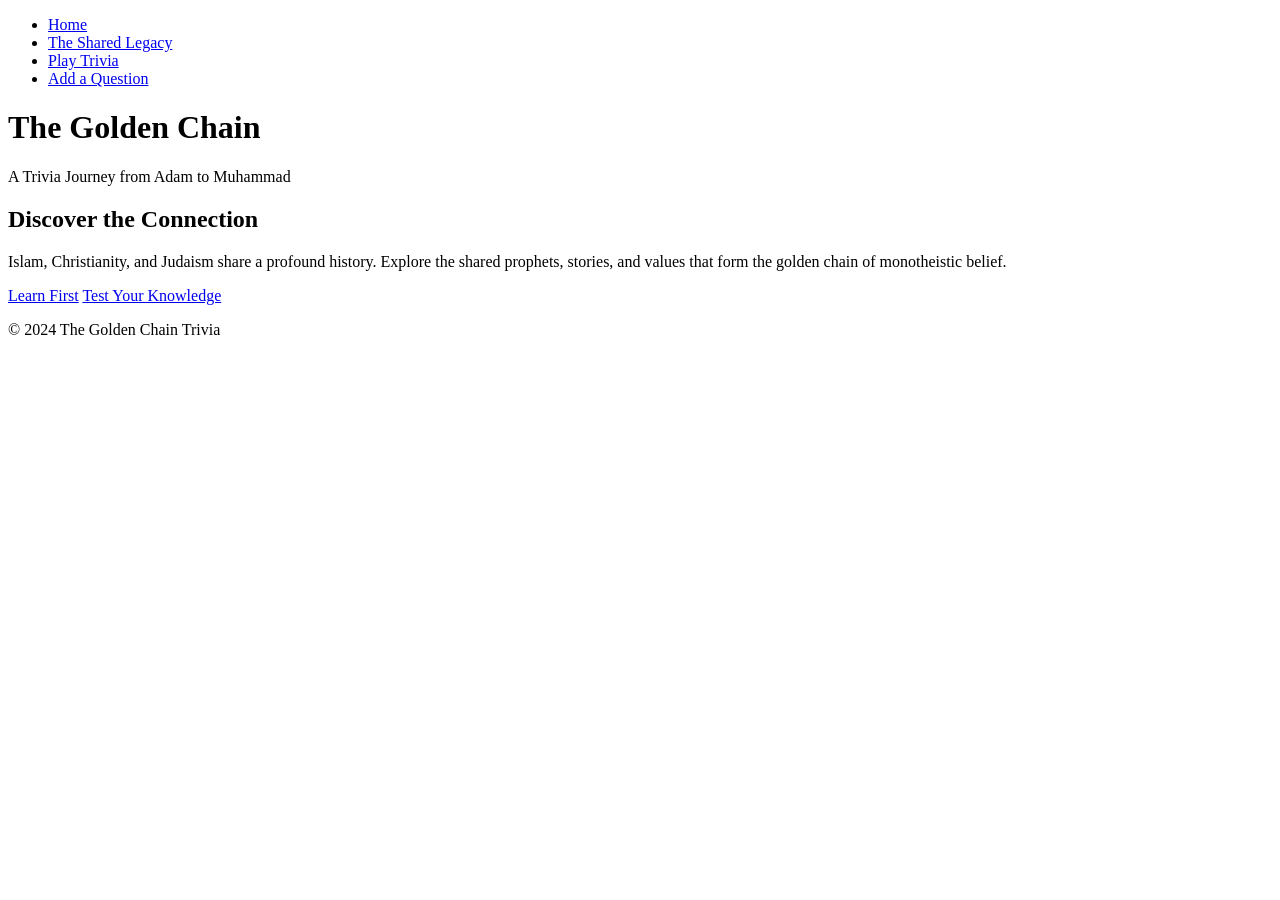
==== index.html @ 268192c5 "add basic HTML structure for Home and Learn pages" ====
<!DOCTYPE html>
<html lang="en">
<head>
    <meta charset="UTF-8">
    <meta name="viewport" content="width=device-width, initial-scale=1.0">
    <title>The Golden Chain | Islamic Trivia</title>
    <link rel="stylesheet" href="styles.css">
</head>
<body>
    <header>
        <nav>
            <ul>
                <li><a href="index.html">Home</a></li>
                <li><a href="learn.html">The Shared Legacy</a></li>
                <li><a href="game.html">Play Trivia</a></li>
                <li><a href="add-question.html">Add a Question</a></li>
            </ul>
        </nav>
        <h1>The Golden Chain</h1>
        <p>A Trivia Journey from Adam to Muhammad</p>
    </header>

    <main>
        <section class="intro">
            <h2>Discover the Connection</h2>
            <p>Islam, Christianity, and Judaism share a profound history. Explore the shared prophets, stories, and values that form the golden chain of monotheistic belief.</p>
            <div class="cta-buttons">
                <a href="learn.html" class="button">Learn First</a>
                <a href="game.html" class="button">Test Your Knowledge</a>
            </div>
        </section>
    </main>

    <footer>
        <p>&copy; 2024 The Golden Chain Trivia</p>
    </footer>
</body>
</html>
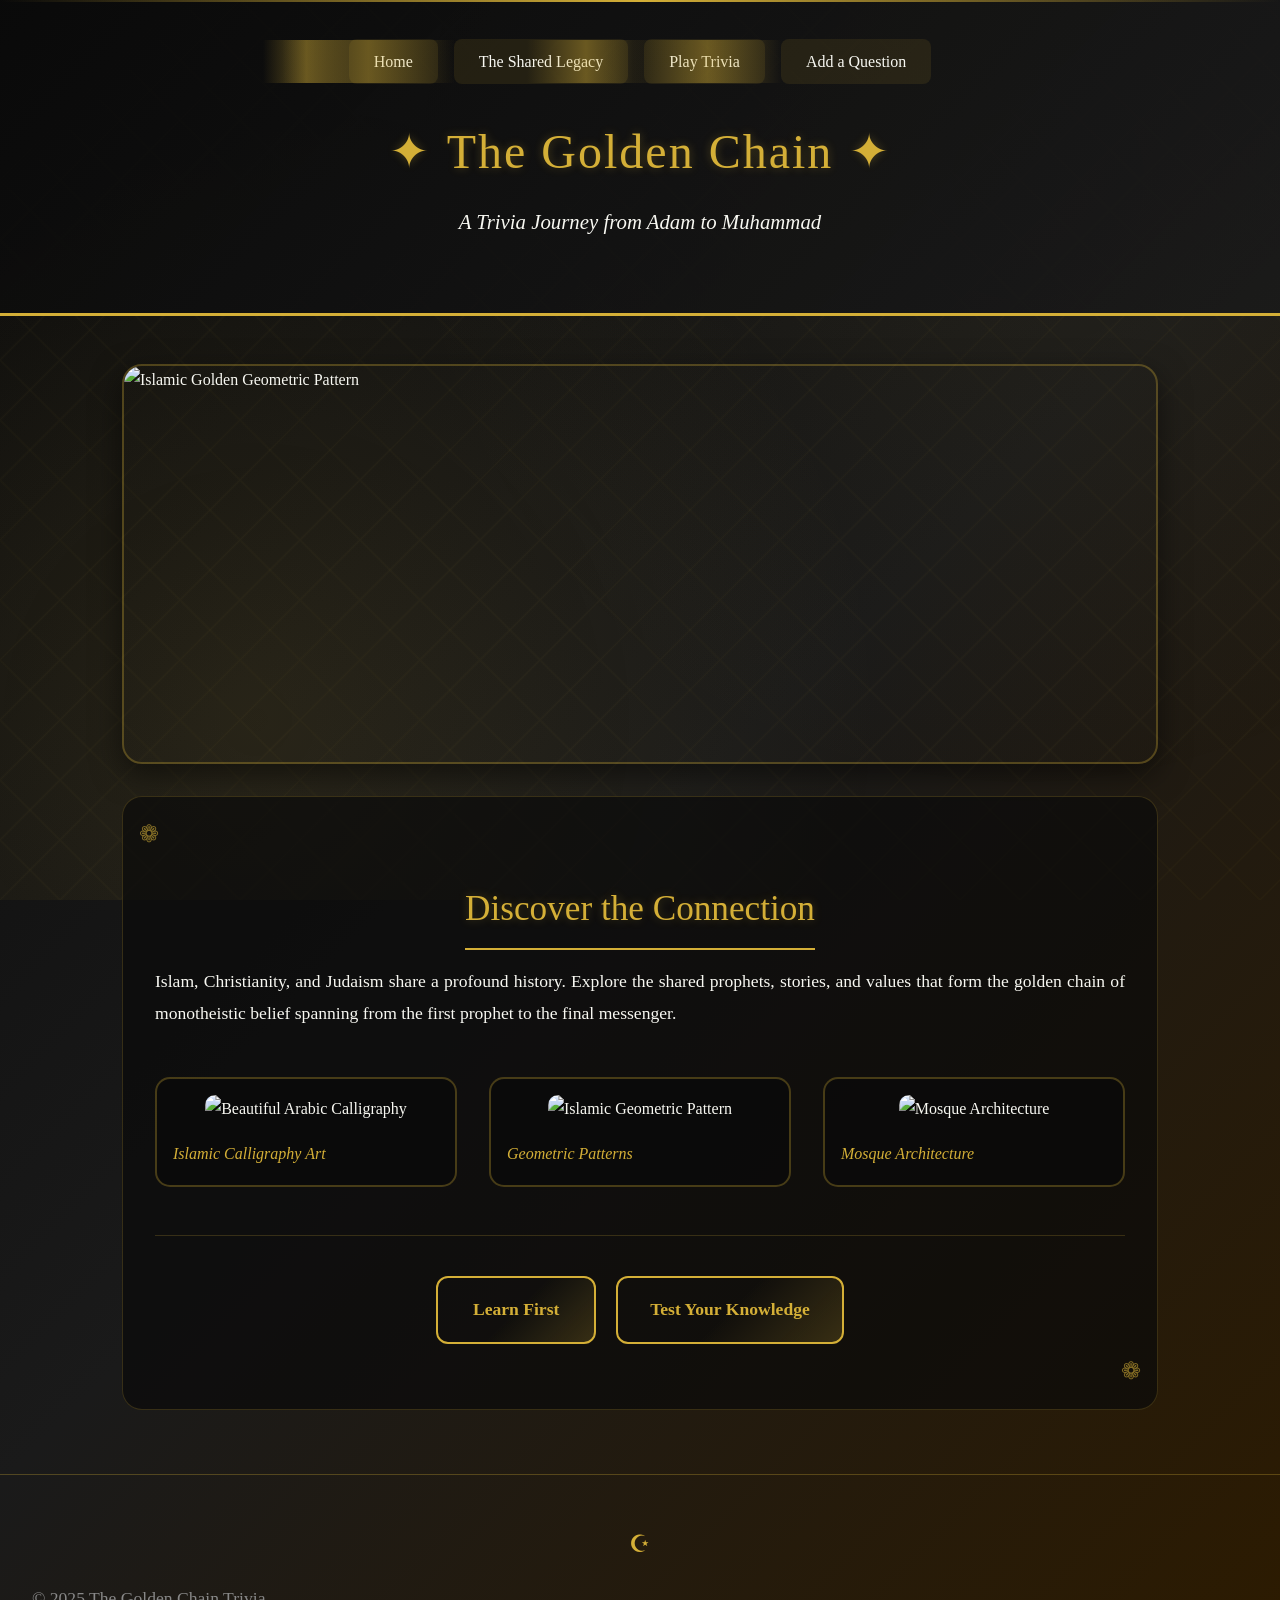
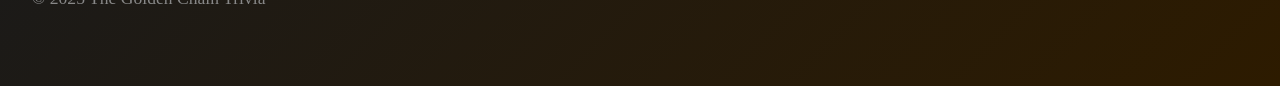
==== commit a0285037: "Update complete css with final image styling and responsive design" ====
--- a/index.html
+++ b/index.html
@@ -21,9 +21,28 @@
     </header>
 
     <main>
+        <div class="hero-image">
+            <img src="https://static.vecteezy.com/system/resources/previews/006/691/817/original/arabic-pattern-background-islamic-gold-ornament-free-vector.jpg" alt="Islamic Golden Geometric Pattern">
+        </div>
+
         <section class="intro">
             <h2>Discover the Connection</h2>
-            <p>Islam, Christianity, and Judaism share a profound history. Explore the shared prophets, stories, and values that form the golden chain of monotheistic belief.</p>
+            <p>Islam, Christianity, and Judaism share a profound history. Explore the shared prophets, stories, and values that form the golden chain of monotheistic belief spanning from the first prophet to the final messenger.</p>
+            <div class="image-gallery">
+                <div class="image-card">
+                    <img src="https://tse2.mm.bing.net/th/id/OIP.bjvPYs973jsjHvVo60psnQHaHa?rs=1&pid=ImgDetMain&o=7&rm=3" alt="Beautiful Arabic Calligraphy">
+                    <p>Islamic Calligraphy Art</p>
+                </div>
+                <div class="image-card">
+                    <img src="https://i.pinimg.com/736x/df/a6/80/dfa680b05190b4b9bbf069c21710e57c.jpg" alt="Islamic Geometric Pattern">
+                    <p>Geometric Patterns</p>
+                </div>
+                <div class="image-card">
+                    <img src="https://assets.foundation.app/YU/ro/QmYxjTjhBGfyiJh3kNER92o8GkbGJdzvGNVh3nQ9KiYUro/nft.jpg" alt="Mosque Architecture">
+                    <p>Mosque Architecture</p>
+                </div>
+            </div>
+
             <div class="cta-buttons">
                 <a href="learn.html" class="button">Learn First</a>
                 <a href="game.html" class="button">Test Your Knowledge</a>
@@ -32,7 +51,7 @@
     </main>
 
     <footer>
-        <p>&copy; 2024 The Golden Chain Trivia</p>
+        <p>&copy; 2025 The Golden Chain Trivia</p>
     </footer>
 </body>
 </html>
--- a/styles.css
+++ b/styles.css
@@ -0,0 +1,465 @@
+
+* {
+    margin: 0;
+    padding: 0;
+    box-sizing: border-box;
+}
+
+:root {
+    --gold: #D4AF37;
+    --dark-gold: #B8860B;
+    --rich-black: #0A0A0A;
+    --off-white: #F5F5DC;
+    --cream: #F8F8F2;
+}
+
+body {
+    font-family: 'Georgia', 'Times New Roman', serif;
+    line-height: 1.8;
+    color: var(--cream);
+    background: linear-gradient(135deg, var(--rich-black) 0%, #1a1a1a 50%, #2d1b00 100%);
+    min-height: 100vh;
+    position: relative;
+}
+
+body::before {
+    content: "";
+    position: fixed;
+    top: 0;
+    left: 0;
+    width: 100%;
+    height: 100%;
+    background-image: 
+        radial-gradient(circle at 20% 80%, rgba(212, 175, 55, 0.1) 0%, transparent 50%),
+        radial-gradient(circle at 80% 20%, rgba(212, 175, 55, 0.05) 0%, transparent 50%),
+        linear-gradient(45deg, transparent 48%, rgba(212, 175, 55, 0.03) 50%, transparent 52%),
+        linear-gradient(-45deg, transparent 48%, rgba(212, 175, 55, 0.03) 50%, transparent 52%);
+    background-size: 100% 100%, 100% 100%, 60px 60px, 60px 60px;
+    pointer-events: none;
+    z-index: -1;
+}
+
+h1, h2, h3 {
+    color: var(--gold);
+    margin-bottom: 1rem;
+    font-weight: normal;
+    text-shadow: 0 0 10px rgba(212, 175, 55, 0.3);
+    position: relative;
+}
+
+h1 {
+    font-size: 3rem;
+    text-align: center;
+    font-family: 'Georgia', serif;
+    letter-spacing: 2px;
+    margin-bottom: 0.5rem;
+}
+
+h1::after {
+    content: "✦";
+    color: var(--gold);
+    margin-left: 1rem;
+    animation: twinkle 2s ease-in-out infinite;
+}
+
+h1::before {
+    content: "✦";
+    color: var(--gold);
+    margin-right: 1rem;
+    animation: twinkle 2s ease-in-out infinite reverse;
+}
+
+@keyframes twinkle {
+    0%, 100% { opacity: 0.5; transform: scale(1); }
+    50% { opacity: 1; transform: scale(1.2); }
+}
+
+h2 {
+    font-size: 2.2rem;
+    border-bottom: 2px solid var(--gold);
+    padding-bottom: 0.5rem;
+    display: inline-block;
+    margin-top: 2rem;
+}
+
+h3 {
+    font-size: 1.5rem;
+    color: var(--cream);
+    border-left: 3px solid var(--gold);
+    padding-left: 1rem;
+    margin-top: 1.5rem;
+}
+
+p {
+    margin-bottom: 1.5rem;
+    font-size: 1.1rem;
+    text-align: justify;
+}
+
+header {
+    background: linear-gradient(135deg, rgba(10, 10, 10, 0.95) 0%, rgba(26, 26, 26, 0.9) 100%);
+    padding: 3rem 1rem;
+    border-bottom: 3px solid var(--gold);
+    text-align: center;
+    position: relative;
+    overflow: hidden;
+}
+
+header::before {
+    content: "";
+    position: absolute;
+    top: 0;
+    left: 0;
+    right: 0;
+    height: 2px;
+    background: linear-gradient(90deg, transparent, var(--gold), transparent);
+}
+
+header p {
+    font-style: italic;
+    color: var(--cream);
+    font-size: 1.3rem;
+    text-align: center;
+    margin-top: 0.5rem;
+}
+
+main {
+    max-width: 1100px;
+    margin: 3rem auto;
+    padding: 0 2rem;
+    position: relative;
+}
+
+footer {
+    text-align: center;
+    padding: 3rem 2rem;
+    margin-top: 4rem;
+    border-top: 1px solid rgba(212, 175, 55, 0.3);
+    color: #888;
+    position: relative;
+}
+
+footer::before {
+    content: "☪";
+    color: var(--gold);
+    font-size: 1.5rem;
+    display: block;
+    margin-bottom: 1rem;
+}
+
+nav {
+    margin-bottom: 2rem;
+}
+
+nav ul {
+    list-style: none;
+    display: flex;
+    justify-content: center;
+    flex-wrap: wrap;
+    gap: 1rem;
+}
+
+nav li {
+    margin: 0;
+}
+
+nav a {
+    color: var(--cream);
+    text-decoration: none;
+    padding: 0.8rem 1.5rem;
+    border: 1px solid transparent;
+    border-radius: 8px;
+    transition: all 0.4s ease;
+    position: relative;
+    overflow: hidden;
+    background: rgba(212, 175, 55, 0.1);
+}
+
+nav a::before {
+    content: "";
+    position: absolute;
+    top: 0;
+    left: -100%;
+    width: 100%;
+    height: 100%;
+    background: linear-gradient(90deg, transparent, rgba(212, 175, 55, 0.4), transparent);
+    transition: left 0.6s ease;
+}
+
+nav a:hover::before {
+    left: 100%;
+}
+
+nav a:hover {
+    color: var(--gold);
+    border-color: var(--gold);
+    background: rgba(212, 175, 55, 0.15);
+    transform: translateY(-2px);
+    box-shadow: 0 5px 15px rgba(212, 175, 55, 0.2);
+}
+
+.button {
+    display: inline-block;
+    background: linear-gradient(135deg, transparent 50%, rgba(212, 175, 55, 0.2) 100%);
+    color: var(--gold);
+    padding: 1rem 2rem;
+    border: 2px solid var(--gold);
+    border-radius: 12px;
+    text-decoration: none;
+    font-weight: bold;
+    margin: 0.5rem;
+    transition: all 0.4s ease;
+    position: relative;
+    overflow: hidden;
+    font-size: 1.1rem;
+    text-align: center;
+    min-width: 160px;
+}
+
+.button::before {
+    content: "";
+    position: absolute;
+    top: 0;
+    left: -100%;
+    width: 100%;
+    height: 100%;
+    background: linear-gradient(90deg, transparent, rgba(212, 175, 55, 0.3), transparent);
+    transition: left 0.6s ease;
+}
+
+.button:hover::before {
+    left: 100%;
+}
+
+.button:hover {
+    background: rgba(212, 175, 55, 0.2);
+    color: var(--cream);
+    transform: translateY(-3px);
+    box-shadow: 0 8px 25px rgba(212, 175, 55, 0.3);
+    border-color: var(--dark-gold);
+}
+
+.hero-image {
+    width: 100%;
+    height: 400px;
+    border-radius: 20px;
+    margin: 2rem 0;
+    border: 2px solid rgba(212, 175, 55, 0.3);
+    position: relative;
+    overflow: hidden;
+    box-shadow: 0 10px 30px rgba(0, 0, 0, 0.5);
+}
+
+.hero-image img {
+    width: 100%;
+    height: 100%;
+    object-fit: cover;
+    transition: transform 0.5s ease;
+}
+
+.hero-image:hover img {
+    transform: scale(1.05);
+}
+
+.image-gallery {
+    display: grid;
+    grid-template-columns: repeat(auto-fit, minmax(250px, 1fr));
+    gap: 2rem;
+    margin: 3rem 0;
+}
+
+.image-card {
+    background: rgba(10, 10, 10, 0.8);
+    border: 2px solid rgba(212, 175, 55, 0.3);
+    border-radius: 15px;
+    padding: 1rem;
+    text-align: center;
+    transition: all 0.3s ease;
+    position: relative;
+    overflow: hidden;
+}
+
+.image-card:hover {
+    transform: translateY(-5px);
+    border-color: var(--gold);
+    box-shadow: 0 10px 30px rgba(212, 175, 55, 0.2);
+}
+
+.image-card img {
+    width: 100%;
+    height: 180px;
+    object-fit: cover;
+    border-radius: 10px;
+    margin-bottom: 1rem;
+}
+
+.image-card p {
+    color: var(--gold);
+    font-style: italic;
+    margin: 0;
+    font-size: 1rem;
+}
+
+.legacy-image {
+    width: 100%;
+    margin: 2rem 0;
+    text-align: center;
+}
+
+.legacy-image img {
+    max-width: 100%;
+    height: auto;
+    border-radius: 15px;
+    border: 2px solid rgba(212, 175, 55, 0.3);
+    box-shadow: 0 8px 25px rgba(0, 0, 0, 0.4);
+}
+
+.intro {
+    text-align: center;
+    padding: 3rem 2rem;
+    background: rgba(10, 10, 10, 0.7);
+    border-radius: 20px;
+    border: 1px solid rgba(212, 175, 55, 0.2);
+    position: relative;
+    margin: 2rem 0;
+}
+
+.intro::before, .intro::after {
+    content: "❁";
+    color: var(--gold);
+    position: absolute;
+    font-size: 1.5rem;
+    opacity: 0.6;
+}
+
+.intro::before {
+    top: 1rem;
+    left: 1rem;
+}
+
+.intro::after {
+    bottom: 1rem;
+    right: 1rem;
+}
+
+.fact-sheet {
+    background: rgba(10, 10, 10, 0.7);
+    padding: 2.5rem;
+    border-radius: 15px;
+    border: 1px solid rgba(212, 175, 55, 0.2);
+    position: relative;
+}
+
+.fact-sheet::before {
+    content: "";
+    position: absolute;
+    top: 10px;
+    left: 10px;
+    right: 10px;
+    bottom: 10px;
+    border: 1px solid rgba(212, 175, 55, 0.1);
+    border-radius: 8px;
+    pointer-events: none;
+}
+
+.fact-sheet ul {
+    margin-left: 1.5rem;
+    margin-bottom: 2rem;
+}
+
+.fact-sheet li {
+    margin-bottom: 1rem;
+    padding-left: 0.5rem;
+    position: relative;
+}
+
+.fact-sheet li::before {
+    content: "▪";
+    color: var(--gold);
+    position: absolute;
+    left: -1rem;
+}
+
+.cta-buttons {
+    text-align: center;
+    margin-top: 3rem;
+    padding-top: 2rem;
+    border-top: 1px solid rgba(212, 175, 55, 0.2);
+}
+
+@media (max-width: 768px) {
+    h1 {
+        font-size: 2.2rem;
+    }
+    
+    h2 {
+        font-size: 1.8rem;
+    }
+    
+    nav ul {
+        flex-direction: column;
+        gap: 0.5rem;
+    }
+    
+    nav a {
+        display: block;
+        text-align: center;
+    }
+    
+    main {
+        padding: 0 1rem;
+    }
+    
+    .intro, .fact-sheet {
+        padding: 1.5rem;
+    }
+    
+    .button {
+        display: block;
+        margin: 1rem auto;
+        max-width: 250px;
+    }
+    
+    .image-gallery {
+        grid-template-columns: 1fr;
+    }
+    
+    .hero-image {
+        height: 250px;
+    }
+    
+    .hero-image::before {
+        font-size: 1.5rem;
+    }
+}
+
+@media (max-width: 480px) {
+    h1 {
+        font-size: 1.8rem;
+    }
+    
+    header {
+        padding: 2rem 1rem;
+    }
+    
+    .fact-sheet {
+        padding: 1rem;
+    }
+    
+    .hero-image {
+        height: 200px;
+    }
+    
+    .image-card img {
+        height: 150px;
+    }
+}
+
+@keyframes float {
+    0%, 100% { transform: translateY(0px); }
+    50% { transform: translateY(-10px); }
+}
+
+.floating {
+    animation: float 3s ease-in-out infinite;
+}
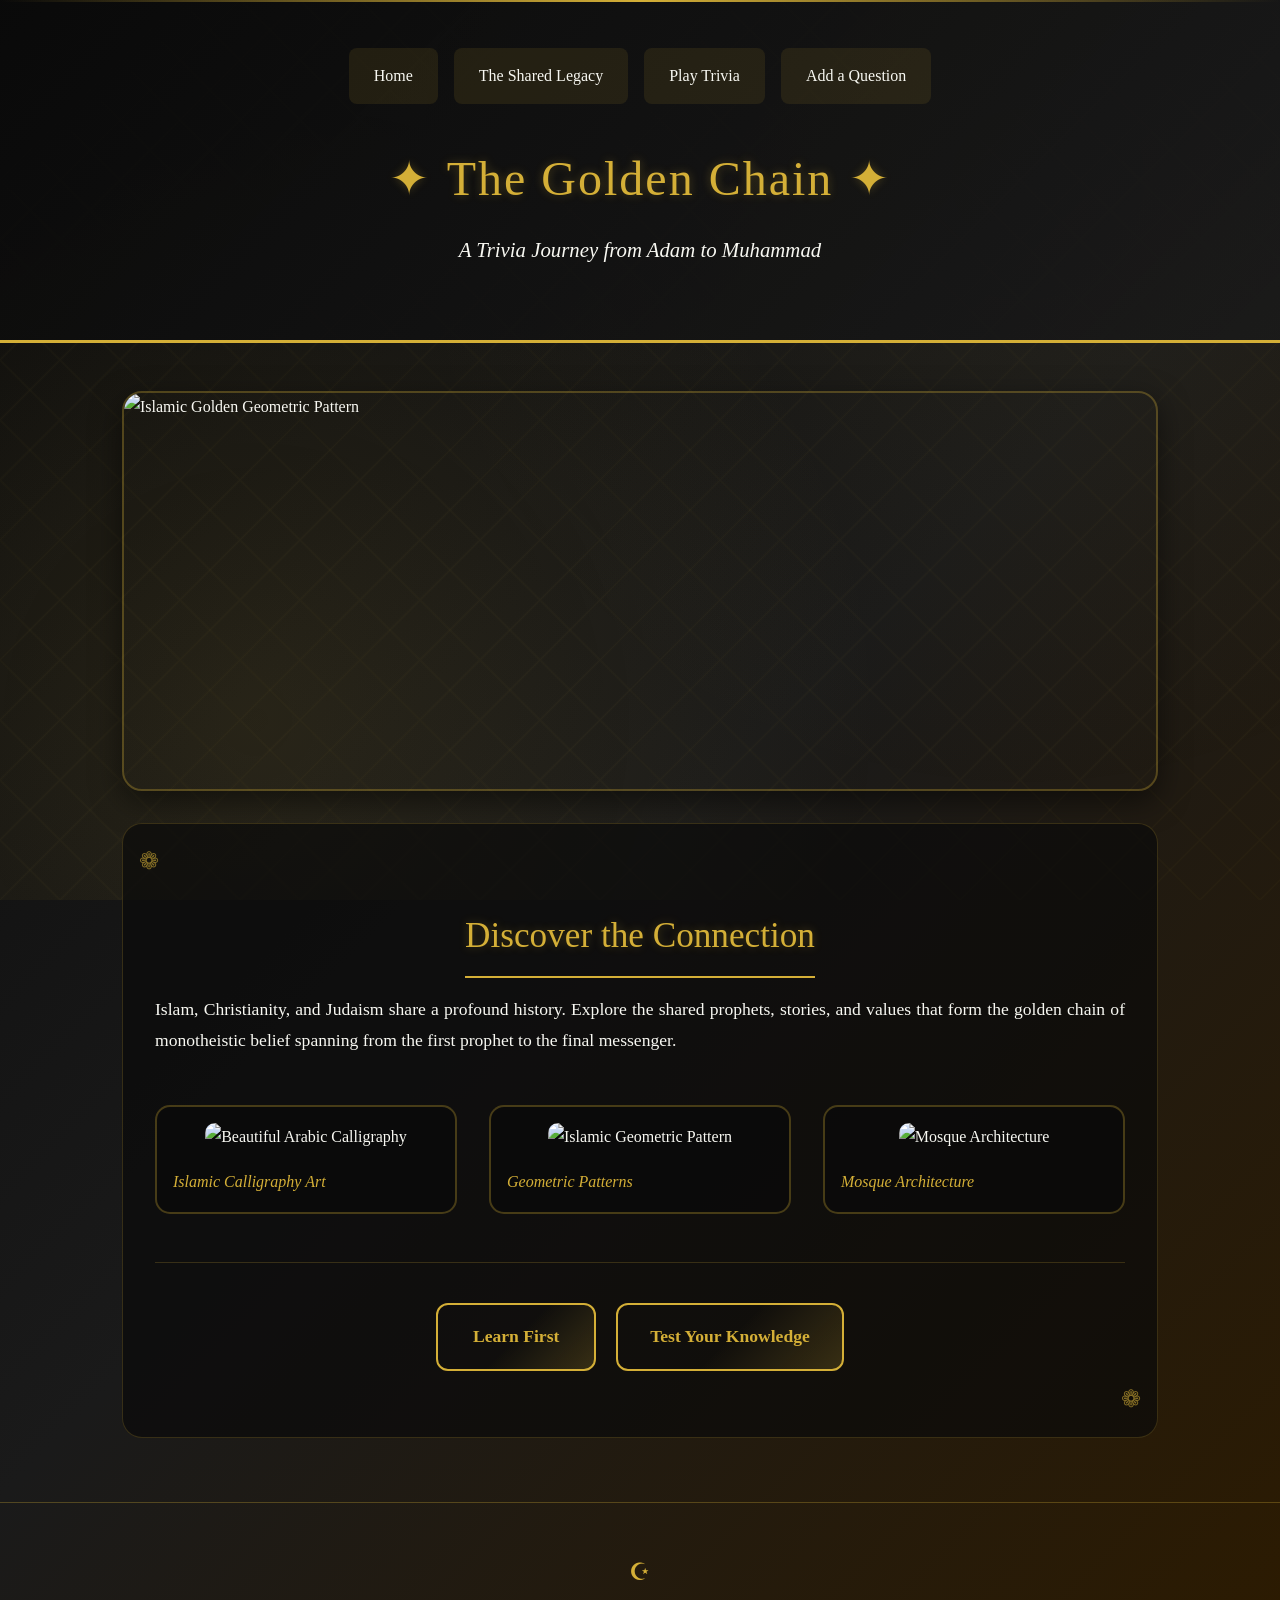
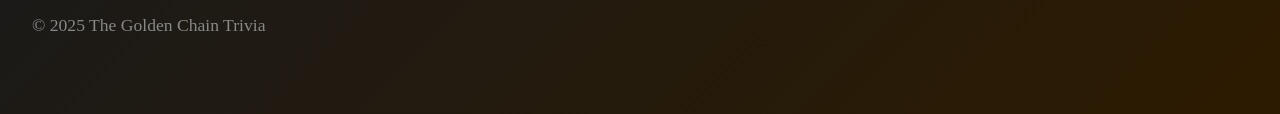
==== commit c59256af: "Complete project functionality with navigation fixes, comprehensive educational content, and form im" ====
--- a/index.html
+++ b/index.html
@@ -8,16 +8,16 @@
 </head>
 <body>
     <header>
-        <nav>
-            <ul>
-                <li><a href="index.html">Home</a></li>
-                <li><a href="learn.html">The Shared Legacy</a></li>
-                <li><a href="game.html">Play Trivia</a></li>
-                <li><a href="add-question.html">Add a Question</a></li>
-            </ul>
-        </nav>
-        <h1>The Golden Chain</h1>
-        <p>A Trivia Journey from Adam to Muhammad</p>
+    <nav>
+        <ul>
+            <li><a href="index.html" class="nav-link">Home</a></li>
+            <li><a href="learn.html" class="nav-link">The Shared Legacy</a></li>
+            <li><a href="game.html" class="nav-link">Play Trivia</a></li>
+            <li><a href="add-question.html" class="nav-link">Add a Question</a></li>
+        </ul>
+    </nav>
+    <h1>The Golden Chain</h1>
+    <p>A Trivia Journey from Adam to Muhammad</p>
     </header>
 
     <main>
--- a/styles.css
+++ b/styles.css
@@ -1,4 +1,3 @@
-
 * {
     margin: 0;
     padding: 0;
@@ -173,6 +172,8 @@
     position: relative;
     overflow: hidden;
     background: rgba(212, 175, 55, 0.1);
+    display: block;
+    text-align: center;
 }
 
 nav a::before {
@@ -196,6 +197,18 @@
     background: rgba(212, 175, 55, 0.15);
     transform: translateY(-2px);
     box-shadow: 0 5px 15px rgba(212, 175, 55, 0.2);
+}
+
+nav a.active {
+    color: var(--gold) !important;
+    border-color: var(--gold) !important;
+    background: rgba(212, 175, 55, 0.2) !important;
+}
+
+nav a.active::before {
+    content: "✦";
+    margin-right: 0.5rem;
+    color: var(--gold);
 }
 
 .button {
@@ -387,6 +400,264 @@
     border-top: 1px solid rgba(212, 175, 55, 0.2);
 }
 
+.beliefs-grid {
+    display: grid;
+    grid-template-columns: repeat(auto-fit, minmax(250px, 1fr));
+    gap: 1.5rem;
+    margin: 2rem 0;
+}
+
+.belief-card {
+    background: rgba(212, 175, 55, 0.1);
+    padding: 1.5rem;
+    border-radius: 10px;
+    border: 1px solid rgba(212, 175, 55, 0.3);
+    text-align: center;
+}
+
+.belief-card h4 {
+    color: var(--gold);
+    margin-bottom: 1rem;
+    border-bottom: 1px solid rgba(212, 175, 55, 0.3);
+    padding-bottom: 0.5rem;
+}
+
+.belief-card p {
+    text-align: center;
+    margin: 0;
+    font-size: 1rem;
+}
+
+.chapter-summary {
+    background: rgba(212, 175, 55, 0.15);
+    padding: 2rem;
+    border-radius: 10px;
+    border-left: 4px solid var(--gold);
+    margin: 2rem 0;
+}
+
+.chapter-summary h4 {
+    color: var(--gold);
+    margin-bottom: 1rem;
+}
+
+.fact-sheet h3 {
+    margin-top: 2.5rem;
+    padding-top: 1rem;
+    border-top: 1px solid rgba(212, 175, 55, 0.2);
+}
+
+.fact-sheet h3:first-of-type {
+    border-top: none;
+    padding-top: 0;
+}
+
+.form-container {
+    background: rgba(10, 10, 10, 0.7);
+    padding: 2.5rem;
+    border-radius: 15px;
+    border: 1px solid rgba(212, 175, 55, 0.2);
+    margin: 2rem 0;
+}
+
+.form-intro {
+    text-align: center;
+    margin-bottom: 2rem;
+}
+
+.form-intro h2 {
+    border: none;
+    margin-top: 0;
+}
+
+.trivia-form {
+    max-width: 600px;
+    margin: 0 auto;
+}
+
+.form-group {
+    margin-bottom: 2rem;
+}
+
+.form-group label {
+    display: block;
+    color: var(--gold);
+    margin-bottom: 0.5rem;
+    font-weight: bold;
+}
+
+.form-group input,
+.form-group textarea,
+.form-group select {
+    width: 100%;
+    padding: 0.8rem;
+    background: rgba(212, 175, 55, 0.1);
+    border: 1px solid rgba(212, 175, 55, 0.3);
+    border-radius: 8px;
+    color: var(--cream);
+    font-size: 1rem;
+    margin-bottom: 0.5rem;
+}
+
+.form-group input:focus,
+.form-group textarea:focus,
+.form-group select:focus {
+    outline: none;
+    border-color: var(--gold);
+    box-shadow: 0 0 10px rgba(212, 175, 55, 0.2);
+}
+
+.form-group textarea {
+    height: 100px;
+    resize: vertical;
+}
+
+.form-buttons {
+    display: flex;
+    gap: 1rem;
+    justify-content: center;
+    margin-top: 2rem;
+}
+
+.button.secondary {
+    background: rgba(128, 128, 128, 0.2);
+    border-color: #666;
+    color: #ccc;
+}
+
+.button.secondary:hover {
+    background: rgba(128, 128, 128, 0.3);
+    border-color: #888;
+    color: var(--cream);
+}
+
+.form-message {
+    text-align: center;
+    padding: 1rem;
+    margin-top: 1rem;
+    border-radius: 8px;
+    display: none;
+}
+
+.form-message.success {
+    background: rgba(0, 255, 0, 0.1);
+    border: 1px solid rgba(0, 255, 0, 0.3);
+    color: #90EE90;
+    display: block;
+}
+
+.form-message.error {
+    background: rgba(255, 0, 0, 0.1);
+    border: 1px solid rgba(255, 0, 0, 0.3);
+    color: #FFB6C1;
+    display: block;
+}
+
+.game-info {
+    text-align: center;
+    margin-bottom: 2rem;
+}
+
+.score-board {
+    display: flex;
+    justify-content: space-around;
+    background: rgba(212, 175, 55, 0.1);
+    padding: 1rem;
+    border-radius: 10px;
+    border: 1px solid rgba(212, 175, 55, 0.3);
+    font-weight: bold;
+    color: var(--gold);
+}
+
+.game-area {
+    position: relative;
+    min-height: 400px;
+}
+
+.screen {
+    display: none;
+    animation: fadeIn 0.5s ease-in;
+}
+
+.screen.active {
+    display: block;
+}
+
+@keyframes fadeIn {
+    from { opacity: 0; transform: translateY(20px); }
+    to { opacity: 1; transform: translateY(0); }
+}
+
+.question-card,
+.result-card,
+.final-score {
+    background: rgba(10, 10, 10, 0.8);
+    padding: 2.5rem;
+    border-radius: 15px;
+    border: 2px solid rgba(212, 175, 55, 0.3);
+    text-align: center;
+    margin: 0 auto;
+    max-width: 600px;
+}
+
+.answers-form {
+    margin-top: 2rem;
+}
+
+.answer-options {
+    display: flex;
+    flex-direction: column;
+    gap: 1rem;
+    margin-bottom: 2rem;
+}
+
+.answer-option {
+    display: flex;
+    align-items: center;
+    padding: 1rem;
+    background: rgba(212, 175, 55, 0.05);
+    border: 1px solid rgba(212, 175, 55, 0.2);
+    border-radius: 8px;
+    cursor: pointer;
+    transition: all 0.3s ease;
+}
+
+.answer-option:hover {
+    background: rgba(212, 175, 55, 0.1);
+    border-color: rgba(212, 175, 55, 0.4);
+}
+
+.answer-option input {
+    margin-right: 1rem;
+}
+
+.answer-option span {
+    flex: 1;
+    text-align: left;
+}
+
+.score-circle {
+    width: 150px;
+    height: 150px;
+    border: 3px solid var(--gold);
+    border-radius: 50%;
+    display: flex;
+    align-items: center;
+    justify-content: center;
+    margin: 2rem auto;
+    font-size: 2.5rem;
+    font-weight: bold;
+    color: var(--gold);
+    background: rgba(212, 175, 55, 0.1);
+}
+
+.end-buttons {
+    display: flex;
+    gap: 1rem;
+    justify-content: center;
+    margin-top: 2rem;
+}
+
 @media (max-width: 768px) {
     h1 {
         font-size: 2.2rem;
@@ -428,8 +699,22 @@
         height: 250px;
     }
     
-    .hero-image::before {
-        font-size: 1.5rem;
+    .form-buttons,
+    .end-buttons {
+        flex-direction: column;
+        align-items: center;
+    }
+    
+    .question-card,
+    .result-card,
+    .final-score {
+        padding: 1.5rem;
+        margin: 0 1rem;
+    }
+    
+    .score-board {
+        flex-direction: column;
+        gap: 0.5rem;
     }
 }
 
@@ -462,4 +747,773 @@
 
 .floating {
     animation: float 3s ease-in-out infinite;
+}* {
+    margin: 0;
+    padding: 0;
+    box-sizing: border-box;
+}
+
+:root {
+    --gold: #D4AF37;
+    --dark-gold: #B8860B;
+    --rich-black: #0A0A0A;
+    --off-white: #F5F5DC;
+    --cream: #F8F8F2;
+}
+
+body {
+    font-family: 'Georgia', 'Times New Roman', serif;
+    line-height: 1.8;
+    color: var(--cream);
+    background: linear-gradient(135deg, var(--rich-black) 0%, #1a1a1a 50%, #2d1b00 100%);
+    min-height: 100vh;
+    position: relative;
+}
+
+body::before {
+    content: "";
+    position: fixed;
+    top: 0;
+    left: 0;
+    width: 100%;
+    height: 100%;
+    background-image: 
+        radial-gradient(circle at 20% 80%, rgba(212, 175, 55, 0.1) 0%, transparent 50%),
+        radial-gradient(circle at 80% 20%, rgba(212, 175, 55, 0.05) 0%, transparent 50%),
+        linear-gradient(45deg, transparent 48%, rgba(212, 175, 55, 0.03) 50%, transparent 52%),
+        linear-gradient(-45deg, transparent 48%, rgba(212, 175, 55, 0.03) 50%, transparent 52%);
+    background-size: 100% 100%, 100% 100%, 60px 60px, 60px 60px;
+    pointer-events: none;
+    z-index: -1;
+}
+
+h1, h2, h3 {
+    color: var(--gold);
+    margin-bottom: 1rem;
+    font-weight: normal;
+    text-shadow: 0 0 10px rgba(212, 175, 55, 0.3);
+    position: relative;
+}
+
+h1 {
+    font-size: 3rem;
+    text-align: center;
+    font-family: 'Georgia', serif;
+    letter-spacing: 2px;
+    margin-bottom: 0.5rem;
+}
+
+h1::after {
+    content: "✦";
+    color: var(--gold);
+    margin-left: 1rem;
+    animation: twinkle 2s ease-in-out infinite;
+}
+
+h1::before {
+    content: "✦";
+    color: var(--gold);
+    margin-right: 1rem;
+    animation: twinkle 2s ease-in-out infinite reverse;
+}
+
+@keyframes twinkle {
+    0%, 100% { opacity: 0.5; transform: scale(1); }
+    50% { opacity: 1; transform: scale(1.2); }
+}
+
+h2 {
+    font-size: 2.2rem;
+    border-bottom: 2px solid var(--gold);
+    padding-bottom: 0.5rem;
+    display: inline-block;
+    margin-top: 2rem;
+}
+
+h3 {
+    font-size: 1.5rem;
+    color: var(--cream);
+    border-left: 3px solid var(--gold);
+    padding-left: 1rem;
+    margin-top: 1.5rem;
+}
+
+p {
+    margin-bottom: 1.5rem;
+    font-size: 1.1rem;
+    text-align: justify;
+}
+
+header {
+    background: linear-gradient(135deg, rgba(10, 10, 10, 0.95) 0%, rgba(26, 26, 26, 0.9) 100%);
+    padding: 3rem 1rem;
+    border-bottom: 3px solid var(--gold);
+    text-align: center;
+    position: relative;
+    overflow: hidden;
+}
+
+header::before {
+    content: "";
+    position: absolute;
+    top: 0;
+    left: 0;
+    right: 0;
+    height: 2px;
+    background: linear-gradient(90deg, transparent, var(--gold), transparent);
+}
+
+header p {
+    font-style: italic;
+    color: var(--cream);
+    font-size: 1.3rem;
+    text-align: center;
+    margin-top: 0.5rem;
+}
+
+main {
+    max-width: 1100px;
+    margin: 3rem auto;
+    padding: 0 2rem;
+    position: relative;
+}
+
+footer {
+    text-align: center;
+    padding: 3rem 2rem;
+    margin-top: 4rem;
+    border-top: 1px solid rgba(212, 175, 55, 0.3);
+    color: #888;
+    position: relative;
+}
+
+footer::before {
+    content: "☪";
+    color: var(--gold);
+    font-size: 1.5rem;
+    display: block;
+    margin-bottom: 1rem;
+}
+
+nav {
+    margin-bottom: 2rem;
+}
+
+nav ul {
+    list-style: none;
+    display: flex;
+    justify-content: center;
+    flex-wrap: wrap;
+    gap: 1rem;
+}
+
+nav li {
+    margin: 0;
+}
+
+nav a {
+    color: var(--cream);
+    text-decoration: none;
+    padding: 0.8rem 1.5rem;
+    border: 1px solid transparent;
+    border-radius: 8px;
+    transition: all 0.4s ease;
+    position: relative;
+    overflow: hidden;
+    background: rgba(212, 175, 55, 0.1);
+    display: block;
+    text-align: center;
+}
+
+nav a::before {
+    content: "";
+    position: absolute;
+    top: 0;
+    left: -100%;
+    width: 100%;
+    height: 100%;
+    background: linear-gradient(90deg, transparent, rgba(212, 175, 55, 0.4), transparent);
+    transition: left 0.6s ease;
+}
+
+nav a:hover::before {
+    left: 100%;
+}
+
+nav a:hover {
+    color: var(--gold);
+    border-color: var(--gold);
+    background: rgba(212, 175, 55, 0.15);
+    transform: translateY(-2px);
+    box-shadow: 0 5px 15px rgba(212, 175, 55, 0.2);
+}
+
+nav a.active {
+    color: var(--gold) !important;
+    border-color: var(--gold) !important;
+    background: rgba(212, 175, 55, 0.2) !important;
+}
+
+nav a.active::before {
+    content: "✦";
+    margin-right: 0.5rem;
+    color: var(--gold);
+}
+
+.button {
+    display: inline-block;
+    background: linear-gradient(135deg, transparent 50%, rgba(212, 175, 55, 0.2) 100%);
+    color: var(--gold);
+    padding: 1rem 2rem;
+    border: 2px solid var(--gold);
+    border-radius: 12px;
+    text-decoration: none;
+    font-weight: bold;
+    margin: 0.5rem;
+    transition: all 0.4s ease;
+    position: relative;
+    overflow: hidden;
+    font-size: 1.1rem;
+    text-align: center;
+    min-width: 160px;
+}
+
+.button::before {
+    content: "";
+    position: absolute;
+    top: 0;
+    left: -100%;
+    width: 100%;
+    height: 100%;
+    background: linear-gradient(90deg, transparent, rgba(212, 175, 55, 0.3), transparent);
+    transition: left 0.6s ease;
+}
+
+.button:hover::before {
+    left: 100%;
+}
+
+.button:hover {
+    background: rgba(212, 175, 55, 0.2);
+    color: var(--cream);
+    transform: translateY(-3px);
+    box-shadow: 0 8px 25px rgba(212, 175, 55, 0.3);
+    border-color: var(--dark-gold);
+}
+
+.hero-image {
+    width: 100%;
+    height: 400px;
+    border-radius: 20px;
+    margin: 2rem 0;
+    border: 2px solid rgba(212, 175, 55, 0.3);
+    position: relative;
+    overflow: hidden;
+    box-shadow: 0 10px 30px rgba(0, 0, 0, 0.5);
+}
+
+.hero-image img {
+    width: 100%;
+    height: 100%;
+    object-fit: cover;
+    transition: transform 0.5s ease;
+}
+
+.hero-image:hover img {
+    transform: scale(1.05);
+}
+
+.image-gallery {
+    display: grid;
+    grid-template-columns: repeat(auto-fit, minmax(250px, 1fr));
+    gap: 2rem;
+    margin: 3rem 0;
+}
+
+.image-card {
+    background: rgba(10, 10, 10, 0.8);
+    border: 2px solid rgba(212, 175, 55, 0.3);
+    border-radius: 15px;
+    padding: 1rem;
+    text-align: center;
+    transition: all 0.3s ease;
+    position: relative;
+    overflow: hidden;
+}
+
+.image-card:hover {
+    transform: translateY(-5px);
+    border-color: var(--gold);
+    box-shadow: 0 10px 30px rgba(212, 175, 55, 0.2);
+}
+
+.image-card img {
+    width: 100%;
+    height: 180px;
+    object-fit: cover;
+    border-radius: 10px;
+    margin-bottom: 1rem;
+}
+
+.image-card p {
+    color: var(--gold);
+    font-style: italic;
+    margin: 0;
+    font-size: 1rem;
+}
+
+.legacy-image {
+    width: 100%;
+    margin: 2rem 0;
+    text-align: center;
+}
+
+.legacy-image img {
+    max-width: 100%;
+    height: auto;
+    border-radius: 15px;
+    border: 2px solid rgba(212, 175, 55, 0.3);
+    box-shadow: 0 8px 25px rgba(0, 0, 0, 0.4);
+}
+
+.intro {
+    text-align: center;
+    padding: 3rem 2rem;
+    background: rgba(10, 10, 10, 0.7);
+    border-radius: 20px;
+    border: 1px solid rgba(212, 175, 55, 0.2);
+    position: relative;
+    margin: 2rem 0;
+}
+
+.intro::before, .intro::after {
+    content: "❁";
+    color: var(--gold);
+    position: absolute;
+    font-size: 1.5rem;
+    opacity: 0.6;
+}
+
+.intro::before {
+    top: 1rem;
+    left: 1rem;
+}
+
+.intro::after {
+    bottom: 1rem;
+    right: 1rem;
+}
+
+.fact-sheet {
+    background: rgba(10, 10, 10, 0.7);
+    padding: 2.5rem;
+    border-radius: 15px;
+    border: 1px solid rgba(212, 175, 55, 0.2);
+    position: relative;
+}
+
+.fact-sheet::before {
+    content: "";
+    position: absolute;
+    top: 10px;
+    left: 10px;
+    right: 10px;
+    bottom: 10px;
+    border: 1px solid rgba(212, 175, 55, 0.1);
+    border-radius: 8px;
+    pointer-events: none;
+}
+
+.fact-sheet ul {
+    margin-left: 1.5rem;
+    margin-bottom: 2rem;
+}
+
+.fact-sheet li {
+    margin-bottom: 1rem;
+    padding-left: 0.5rem;
+    position: relative;
+}
+
+.fact-sheet li::before {
+    content: "▪";
+    color: var(--gold);
+    position: absolute;
+    left: -1rem;
+}
+
+.cta-buttons {
+    text-align: center;
+    margin-top: 3rem;
+    padding-top: 2rem;
+    border-top: 1px solid rgba(212, 175, 55, 0.2);
+}
+
+.beliefs-grid {
+    display: grid;
+    grid-template-columns: repeat(auto-fit, minmax(250px, 1fr));
+    gap: 1.5rem;
+    margin: 2rem 0;
+}
+
+.belief-card {
+    background: rgba(212, 175, 55, 0.1);
+    padding: 1.5rem;
+    border-radius: 10px;
+    border: 1px solid rgba(212, 175, 55, 0.3);
+    text-align: center;
+}
+
+.belief-card h4 {
+    color: var(--gold);
+    margin-bottom: 1rem;
+    border-bottom: 1px solid rgba(212, 175, 55, 0.3);
+    padding-bottom: 0.5rem;
+}
+
+.belief-card p {
+    text-align: center;
+    margin: 0;
+    font-size: 1rem;
+}
+
+.chapter-summary {
+    background: rgba(212, 175, 55, 0.15);
+    padding: 2rem;
+    border-radius: 10px;
+    border-left: 4px solid var(--gold);
+    margin: 2rem 0;
+}
+
+.chapter-summary h4 {
+    color: var(--gold);
+    margin-bottom: 1rem;
+}
+
+.fact-sheet h3 {
+    margin-top: 2.5rem;
+    padding-top: 1rem;
+    border-top: 1px solid rgba(212, 175, 55, 0.2);
+}
+
+.fact-sheet h3:first-of-type {
+    border-top: none;
+    padding-top: 0;
+}
+
+.form-container {
+    background: rgba(10, 10, 10, 0.7);
+    padding: 2.5rem;
+    border-radius: 15px;
+    border: 1px solid rgba(212, 175, 55, 0.2);
+    margin: 2rem 0;
+}
+
+.form-intro {
+    text-align: center;
+    margin-bottom: 2rem;
+}
+
+.form-intro h2 {
+    border: none;
+    margin-top: 0;
+}
+
+.trivia-form {
+    max-width: 600px;
+    margin: 0 auto;
+}
+
+.form-group {
+    margin-bottom: 2rem;
+}
+
+.form-group label {
+    display: block;
+    color: var(--gold);
+    margin-bottom: 0.5rem;
+    font-weight: bold;
+}
+
+.form-group input,
+.form-group textarea,
+.form-group select {
+    width: 100%;
+    padding: 0.8rem;
+    background: rgba(212, 175, 55, 0.1);
+    border: 1px solid rgba(212, 175, 55, 0.3);
+    border-radius: 8px;
+    color: var(--cream);
+    font-size: 1rem;
+    margin-bottom: 0.5rem;
+}
+
+.form-group input:focus,
+.form-group textarea:focus,
+.form-group select:focus {
+    outline: none;
+    border-color: var(--gold);
+    box-shadow: 0 0 10px rgba(212, 175, 55, 0.2);
+}
+
+.form-group textarea {
+    height: 100px;
+    resize: vertical;
+}
+
+.form-buttons {
+    display: flex;
+    gap: 1rem;
+    justify-content: center;
+    margin-top: 2rem;
+}
+
+.button.secondary {
+    background: rgba(128, 128, 128, 0.2);
+    border-color: #666;
+    color: #ccc;
+}
+
+.button.secondary:hover {
+    background: rgba(128, 128, 128, 0.3);
+    border-color: #888;
+    color: var(--cream);
+}
+
+.form-message {
+    text-align: center;
+    padding: 1rem;
+    margin-top: 1rem;
+    border-radius: 8px;
+    display: none;
+}
+
+.form-message.success {
+    background: rgba(0, 255, 0, 0.1);
+    border: 1px solid rgba(0, 255, 0, 0.3);
+    color: #90EE90;
+    display: block;
+}
+
+.form-message.error {
+    background: rgba(255, 0, 0, 0.1);
+    border: 1px solid rgba(255, 0, 0, 0.3);
+    color: #FFB6C1;
+    display: block;
+}
+
+.game-info {
+    text-align: center;
+    margin-bottom: 2rem;
+}
+
+.score-board {
+    display: flex;
+    justify-content: space-around;
+    background: rgba(212, 175, 55, 0.1);
+    padding: 1rem;
+    border-radius: 10px;
+    border: 1px solid rgba(212, 175, 55, 0.3);
+    font-weight: bold;
+    color: var(--gold);
+}
+
+.game-area {
+    position: relative;
+    min-height: 400px;
+}
+
+.screen {
+    display: none;
+    animation: fadeIn 0.5s ease-in;
+}
+
+.screen.active {
+    display: block;
+}
+
+@keyframes fadeIn {
+    from { opacity: 0; transform: translateY(20px); }
+    to { opacity: 1; transform: translateY(0); }
+}
+
+.question-card,
+.result-card,
+.final-score {
+    background: rgba(10, 10, 10, 0.8);
+    padding: 2.5rem;
+    border-radius: 15px;
+    border: 2px solid rgba(212, 175, 55, 0.3);
+    text-align: center;
+    margin: 0 auto;
+    max-width: 600px;
+}
+
+.answers-form {
+    margin-top: 2rem;
+}
+
+.answer-options {
+    display: flex;
+    flex-direction: column;
+    gap: 1rem;
+    margin-bottom: 2rem;
+}
+
+.answer-option {
+    display: flex;
+    align-items: center;
+    padding: 1rem;
+    background: rgba(212, 175, 55, 0.05);
+    border: 1px solid rgba(212, 175, 55, 0.2);
+    border-radius: 8px;
+    cursor: pointer;
+    transition: all 0.3s ease;
+}
+
+.answer-option:hover {
+    background: rgba(212, 175, 55, 0.1);
+    border-color: rgba(212, 175, 55, 0.4);
+}
+
+.answer-option input {
+    margin-right: 1rem;
+}
+
+.answer-option span {
+    flex: 1;
+    text-align: left;
+}
+
+.score-circle {
+    width: 150px;
+    height: 150px;
+    border: 3px solid var(--gold);
+    border-radius: 50%;
+    display: flex;
+    align-items: center;
+    justify-content: center;
+    margin: 2rem auto;
+    font-size: 2.5rem;
+    font-weight: bold;
+    color: var(--gold);
+    background: rgba(212, 175, 55, 0.1);
+}
+
+.end-buttons {
+    display: flex;
+    gap: 1rem;
+    justify-content: center;
+    margin-top: 2rem;
+}
+
+@media (max-width: 768px) {
+    h1 {
+        font-size: 2.2rem;
+    }
+    
+    h2 {
+        font-size: 1.8rem;
+    }
+    
+    nav ul {
+        flex-direction: column;
+        gap: 0.5rem;
+    }
+    
+    nav a {
+        display: block;
+        text-align: center;
+    }
+    
+    main {
+        padding: 0 1rem;
+    }
+    
+    .intro, .fact-sheet {
+        padding: 1.5rem;
+    }
+    
+    .button {
+        display: block;
+        margin: 1rem auto;
+        max-width: 250px;
+    }
+    
+    .image-gallery {
+        grid-template-columns: 1fr;
+    }
+    
+    .hero-image {
+        height: 250px;
+    }
+    
+    .form-buttons,
+    .end-buttons {
+        flex-direction: column;
+        align-items: center;
+    }
+    
+    .question-card,
+    .result-card,
+    .final-score {
+        padding: 1.5rem;
+        margin: 0 1rem;
+    }
+    
+    .score-board {
+        flex-direction: column;
+        gap: 0.5rem;
+    }
+}
+
+@media (max-width: 480px) {
+    h1 {
+        font-size: 1.8rem;
+    }
+    
+    header {
+        padding: 2rem 1rem;
+    }
+    
+    .fact-sheet {
+        padding: 1rem;
+    }
+    
+    .hero-image {
+        height: 200px;
+    }
+    
+    .image-card img {
+        height: 150px;
+    }
+}
+
+@keyframes float {
+    0%, 100% { transform: translateY(0px); }
+    50% { transform: translateY(-10px); }
+}
+
+.floating {
+    animation: float 3s ease-in-out infinite;
+}
+
+.form-group select option {
+    background: #1a1a1a;
+    color: var(--cream);
+    padding: 10px;
+}
+
+.form-group select {
+    color: var(--cream);
+}
+
+.form-group select:focus {
+    color: var(--cream);
+}
+
+.form-group select option:hover,
+.form-group select option:focus {
+    background: var(--gold);
+    color: var(--rich-black);
 }
